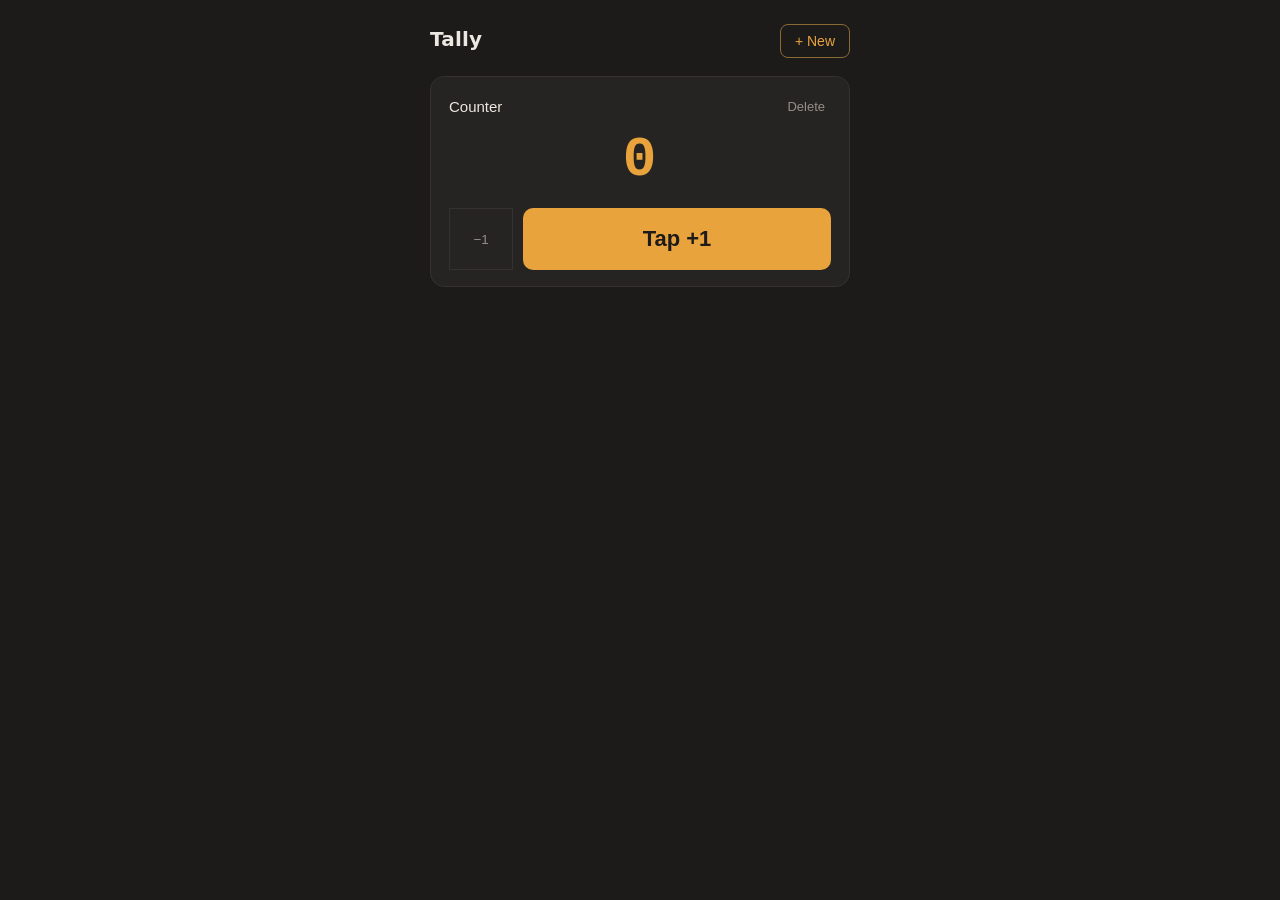
==== Counter/index.html @ 7df028be "Rename Index.html to index.html" ====
<!DOCTYPE html>
<html lang="en">
<head>
<meta charset="UTF-8">
<meta name="viewport" content="width=device-width, initial-scale=1, viewport-fit=cover">
<title>Tally</title>
<style>
  :root {
    --bg: #1c1b1a;
    --panel: #262422;
    --panel-edge: #34312e;
    --amber: #e8a33d;
    --amber-dim: #8a6a34;
    --text: #ece7e0;
    --text-dim: #948e86;
    --danger: #c96b4f;
    box-sizing: border-box;
    padding-top: env(safe-area-inset-top, 0px);
    padding-bottom: env(safe-area-inset-bottom, 0px);
  }
  * { box-sizing: border-box; }
  html { height: 100%; scroll-padding-top: env(safe-area-inset-top, 0px); }
  body {
    margin: 0;
    min-height: 100%;
    background: var(--bg);
    color: var(--text);
    font-family: ui-sans-serif, system-ui, -apple-system, "Segoe UI", Roboto, sans-serif;
    display: flex;
    flex-direction: column;
    align-items: center;
    padding: 24px 16px 48px;
  }
  .wrap { width: 100%; max-width: 420px; }
  header {
    display: flex;
    align-items: baseline;
    justify-content: space-between;
    margin-bottom: 18px;
  }
  h1 {
    font-size: 20px;
    font-weight: 600;
    letter-spacing: 0.01em;
    margin: 0;
  }
  .add-btn {
    background: none;
    border: 1px solid var(--amber-dim);
    color: var(--amber);
    font-size: 14px;
    padding: 8px 14px;
    border-radius: 8px;
    cursor: pointer;
  }
  .add-btn:active { background: rgba(232,163,61,0.12); }

  .card {
    background: var(--panel);
    border: 1px solid var(--panel-edge);
    border-radius: 14px;
    padding: 18px 18px 16px;
    margin-bottom: 14px;
  }
  .card-top {
    display: flex;
    justify-content: space-between;
    align-items: center;
    margin-bottom: 10px;
  }
  .name {
    background: transparent;
    border: none;
    color: var(--text);
    font-size: 15px;
    font-weight: 500;
    padding: 2px 0;
    width: 70%;
  }
  .name:focus { outline: none; border-bottom: 1px solid var(--amber-dim); }
  .del {
    background: none;
    border: none;
    color: var(--text-dim);
    font-size: 13px;
    cursor: pointer;
    padding: 4px 6px;
  }
  .del:active { color: var(--danger); }

  .display {
    font-family: "SF Mono", "Courier New", monospace;
    font-variant-numeric: tabular-nums;
    font-size: 56px;
    font-weight: 700;
    color: var(--amber);
    text-align: center;
    letter-spacing: 0.02em;
    margin: 6px 0 16px;
    user-select: none;
  }
  .controls {
    display: flex;
    gap: 10px;
  }
  .tap {
    flex: 1;
    padding: 18px 0;
    border-radius: 10px;
    border: none;
    font-size: 22px;
    font-weight: 600;
    cursor: pointer;
  }
  .plus { background: var(--amber); color: #1c1b1a; }
  .plus:active { background: #d1922f; }
  .minus {
    flex: 0 0 64px;
    background: transparent;
    border: 1px solid var(--panel-edge);
    color: var(--text-dim);
  }
  .minus:active { border-color: var(--amber-dim); color: var(--text); }

  .empty {
    text-align: center;
    color: var(--text-dim);
    font-size: 14px;
    padding: 40px 20px;
  }
</style>
</head>
<body>
  <div class="wrap">
    <header>
      <h1>Tally</h1>
      <button class="add-btn" onclick="addCounter()">+ New</button>
    </header>
    <div id="list"></div>
  </div>

<script>
  const STORAGE_KEY = "tally-counters-v1";

  function load() {
    try {
      const raw = localStorage.getItem(STORAGE_KEY);
      if (raw) return JSON.parse(raw);
    } catch (e) {}
    return { counters: [{ id: cryptoId(), name: "Counter", count: 0 }] };
  }

  function save() {
    try { localStorage.setItem(STORAGE_KEY, JSON.stringify(state)); } catch (e) {}
  }

  function cryptoId() {
    return Math.random().toString(36).slice(2, 10);
  }

  let state = load();

  function addCounter() {
    state.counters.push({ id: cryptoId(), name: "Counter", count: 0 });
    save();
    render();
  }

  function removeCounter(id) {
    state.counters = state.counters.filter(c => c.id !== id);
    save();
    render();
  }

  function change(id, delta) {
    const c = state.counters.find(c => c.id === id);
    if (!c) return;
    c.count = Math.max(0, c.count + delta);
    save();
    render();
  }

  function rename(id, value) {
    const c = state.counters.find(c => c.id === id);
    if (!c) return;
    c.name = value;
    save();
  }

  function render() {
    const list = document.getElementById("list");
    if (!state.counters.length) {
      list.innerHTML = `<div class="empty">No counters yet. Tap "+ New" to start one.</div>`;
      return;
    }
    list.innerHTML = state.counters.map(c => `
      <div class="card">
        <div class="card-top">
          <input class="name" value="${escapeHtml(c.name)}"
            onchange="rename('${c.id}', this.value)" />
          <button class="del" onclick="removeCounter('${c.id}')">Delete</button>
        </div>
        <div class="display">${c.count}</div>
        <div class="controls">
          <button class="minus" onclick="change('${c.id}', -1)">−1</button>
          <button class="tap plus" onclick="change('${c.id}', 1)">Tap +1</button>
        </div>
      </div>
    `).join("");
  }

  function escapeHtml(s) {
    return s.replace(/[&<>"']/g, m => ({
      "&": "&amp;", "<": "&lt;", ">": "&gt;", '"': "&quot;", "'": "&#39;"
    }[m]));
  }

  render();
</script>
</body>
</html>
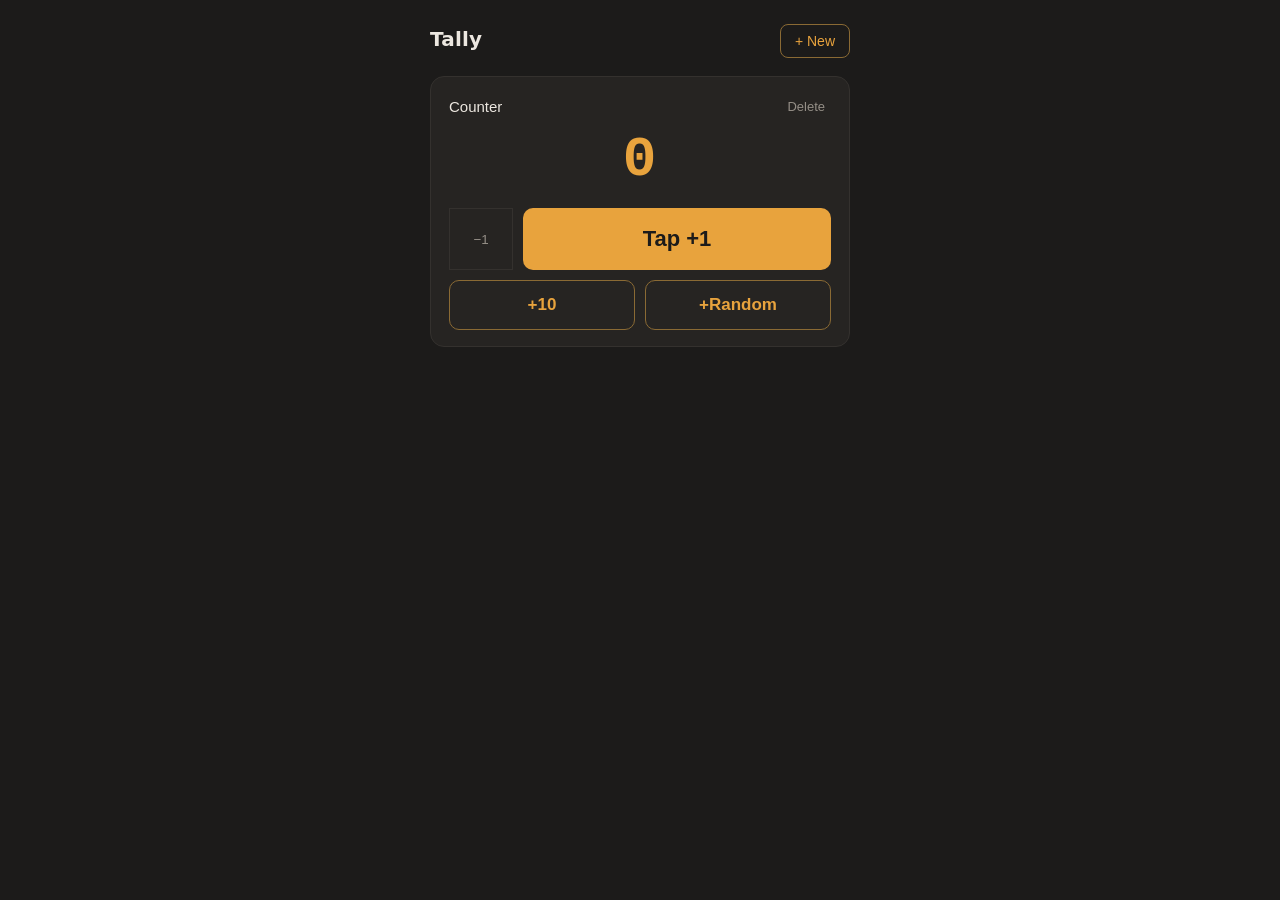
==== commit ba995aed: "Add +10 and random (1-1,000,000) buttons to Tally Counter Long counts shrink to fit the display, and" ====
--- a/Counter/index.html
+++ b/Counter/index.html
@@ -4,6 +4,11 @@
 <meta charset="UTF-8">
 <meta name="viewport" content="width=device-width, initial-scale=1, viewport-fit=cover">
 <title>Tally</title>
+<link rel="manifest" href="manifest.json">
+<meta name="theme-color" content="#1c1b1a">
+<link rel="apple-touch-icon" href="icon-192.png">
+<meta name="apple-mobile-web-app-capable" content="yes">
+<meta name="apple-mobile-web-app-status-bar-style" content="black-translucent">
 <style>
   :root {
     --bg: #1c1b1a;
@@ -121,6 +126,15 @@
     color: var(--text-dim);
   }
   .minus:active { border-color: var(--amber-dim); color: var(--text); }
+  .controls + .controls { margin-top: 10px; }
+  .extra {
+    padding: 14px 0;
+    font-size: 17px;
+    background: transparent;
+    border: 1px solid var(--amber-dim);
+    color: var(--amber);
+  }
+  .extra:active { background: rgba(232,163,61,0.12); }
 
   .empty {
     text-align: center;
@@ -178,6 +192,16 @@
     c.count = Math.max(0, c.count + delta);
     save();
     render();
+  }
+
+  // Shrink long numbers so they fit on narrow screens
+  function displaySize(n) {
+    const len = String(n).length;
+    return len > 7 ? `font-size: min(56px, calc(88vw / ${len * 0.62}))` : "";
+  }
+
+  function randomInt(min, max) {
+    return Math.floor(Math.random() * (max - min + 1)) + min;
   }
 
   function rename(id, value) {
@@ -200,11 +224,15 @@
             onchange="rename('${c.id}', this.value)" />
           <button class="del" onclick="removeCounter('${c.id}')">Delete</button>
         </div>
-        <div class="display">${c.count}</div>
+        <div class="display" style="${displaySize(c.count)}">${c.count}</div>
         <div class="controls">
           <button class="minus" onclick="change('${c.id}', -1)">−1</button>
           <button class="tap plus" onclick="change('${c.id}', 1)">Tap +1</button>
         </div>
+        <div class="controls">
+          <button class="tap extra" onclick="change('${c.id}', 10)">+10</button>
+          <button class="tap extra" onclick="change('${c.id}', randomInt(1, 1000000))">+Random</button>
+        </div>
       </div>
     `).join("");
   }
@@ -216,6 +244,12 @@
   }
 
   render();
+
+  if ("serviceWorker" in navigator) {
+    window.addEventListener("load", () => {
+      navigator.serviceWorker.register("sw.js").catch(() => {});
+    });
+  }
 </script>
 </body>
 </html>
